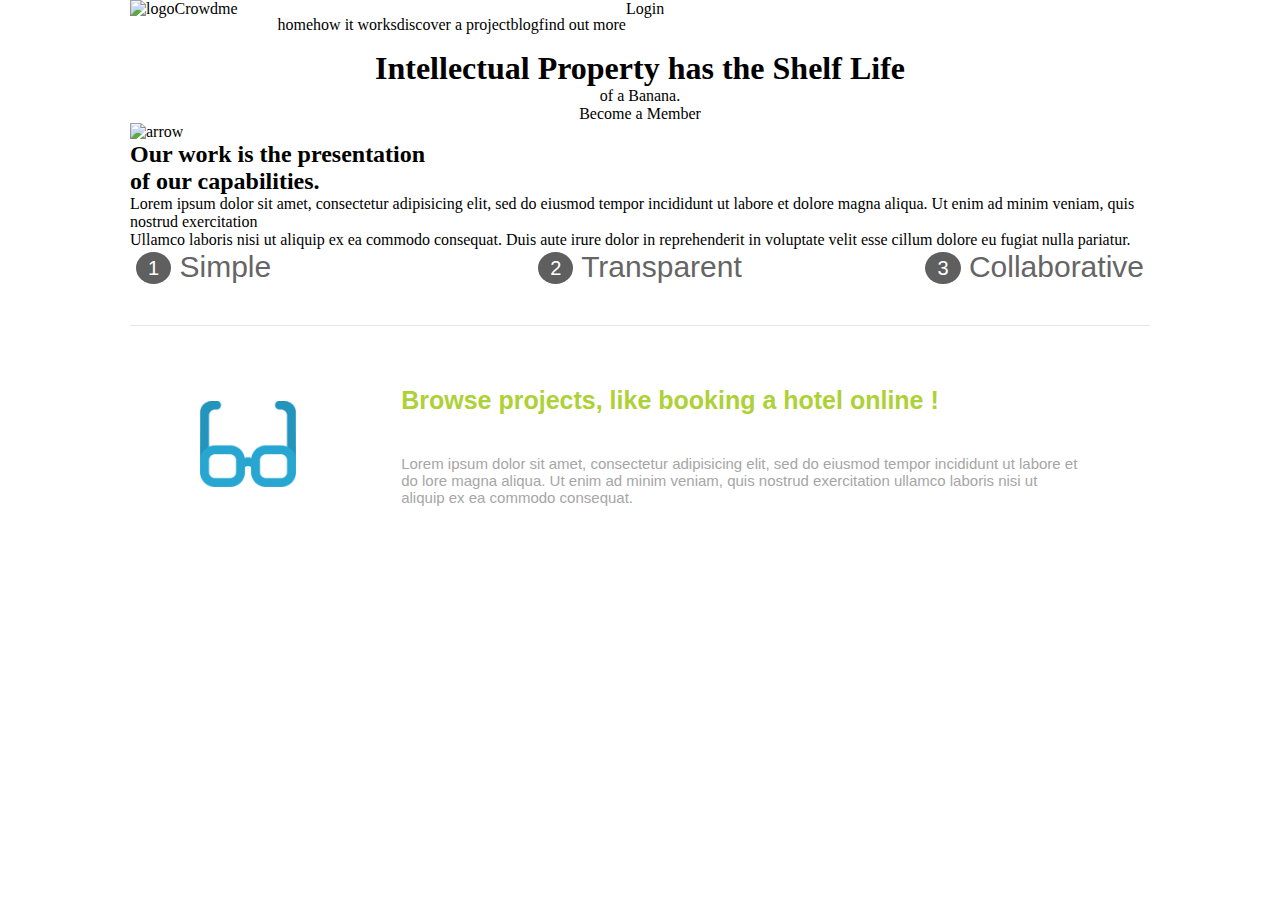
==== index.html @ 407e7b4e "1.5 had completed layout description section" ====
<!DOCTYPE html>
<html lang="en">
<head>
    <meta charset="UTF-8">
    <meta http-equiv="X-UA-Compatible" content="IE=edge">
    <meta name="viewport" content="width=device-width, initial-scale=1.0">
    <link rel="stylesheet" href="./style/style.css">
    <title>Icrowdme</title>
</head>
<body>
    <header>
        <div class="container">
            <div class="flex header_position">
                
                <div class="logo flex">
                    <img src="./img/header/logo.png" alt="logo">
                    <p>Crowdme</p>
                </div>
                <div class="flex secondbar_position">
                    <nav class="nav_position">
                        <ul class="flex">
                            <li><a href="#">home</a></li>
                            <li><a href="#">how it works</a></li>
                            <li><a href="#">discover a project</a></li>
                            <li><a href="#">blog</a></li>
                            <li><a href="#">find out more</a></li>
                        </ul>
                    </nav>
                    <div class="link">
                        <a href="#">Login</a>
                    </div>
                </div>
            </div>
        </div>
    </header>
    <main>
        <div class="container">
            <div class="title flex column align-items-center">
                <h1>Intellectual Property has the Shelf Life </h1>
                <p>of a Banana.</p>
                <a href="#">Become a Member</a>
            </div>
        </div>
    </main>
    <div class="description">
        <div class="container">
            <div class="description__logo"><img src="./img/description/arrow.png" alt="arrow"></div>
            <h2>Our work is the presentation <br>
                of our capabilities.</h2>
            <p>Lorem ipsum dolor sit amet, consectetur adipisicing elit, sed do eiusmod tempor incididunt ut labore et dolore magna aliqua. Ut enim ad minim veniam, quis nostrud exercitation </p>
            <p>Ullamco laboris nisi ut aliquip ex ea commodo consequat. Duis aute irure dolor in reprehenderit in voluptate velit esse cillum dolore eu fugiat nulla pariatur. </p>
        </div> 
    </div>
    <div class="slider">
        <div class="container flex space_around">
            <div class="slider__div">
                <div class="slider__title">           
                    <div>
                        <button class="button pos1">
                            Simple
                        </button>
                    </div>
                </div>
            </div>
            <div class="slider__div">
                <div class="slider__title">
                    <div>
                        <button class="button pos2">
                            Transparent
                        </button>
                    </div>
                </div>
            </div>
            <div class="slider__div">
                <div class="slider__title">
                    <div>
                        <button class="button pos3">
                            Collaborative
                        </button>
                    </div>
                </div>
            </div>
        </div>
        <div class="container__small">
            <div class="slider__content flex align-items-center">
                <div class="slider__content__image">
                    <img src="./img/slide/glasses.png" alt="glasses">
                </div>
                <div class="slider__content__desc">
                    <h3>
                        Browse projects, like booking a hotel online !
                    </h3>
                    <p>
                        Lorem ipsum dolor sit amet, consectetur adipisicing elit, sed do eiusmod tempor incididunt ut labore et do lore magna aliqua. Ut enim ad minim veniam, quis nostrud exercitation ullamco laboris nisi ut aliquip ex ea commodo consequat.
                    </p>
                </div>
            </div>
        </div>
    </div>
</body>
</html>
---- style/style.css ----
@import url(./all/all.css) all;
@import url(./fonts/fonts.css) all;
@import url(./header/header.css) all;
@import url(./main/main.css) all;
@import url(./description/description.css) all;
@import url(./slider/slider.css) all;
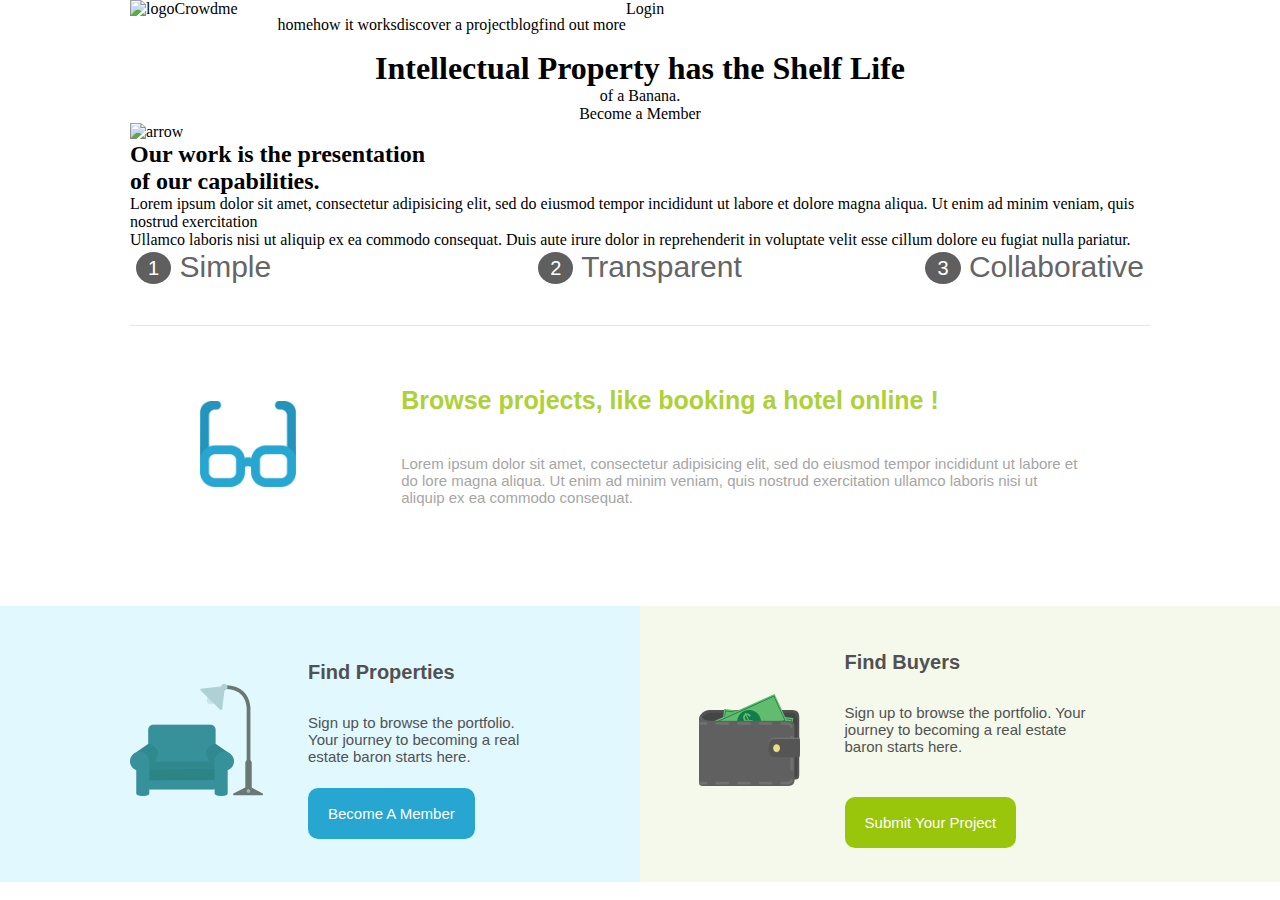
==== commit b58b20a9: "1.6 had completed layout deal section" ====
--- a/index.html
+++ b/index.html
@@ -97,5 +97,31 @@
             </div>
         </div>
     </div>
+    <div class="deal">
+        <div class="container flex">
+            <div class="deal__main deal__main__first flex align-items-center">
+                <div class="deal__img">
+                    <img src="./img/deal/chair.png" alt="chair">
+                </div>
+                <div class="deal__content">
+                    <h4>Find Properties</h4>
+                    <p>Sign up to browse the portfolio.
+                        Your journey to becoming a real estate baron starts here.</p>
+                    <a href="#">Become A Member</a>
+                </div>
+            </div>
+            <div class="deal__main deal__main__second flex align-items-center">
+                <div class="deal__img">
+                    <img src="./img/deal/wallet.png" alt="wallet">
+                </div>
+                <div class="deal__content">
+                    <h4>Find Buyers</h4>
+                    <p>Sign up to browse the portfolio.
+                        Your journey to becoming a real estate baron starts here.</p>
+                    <a href="#">Submit Your Project</a>
+                </div>
+            </div>
+        </div>
+    </div>
 </body>
 </html>--- a/style/style.css
+++ b/style/style.css
@@ -3,4 +3,5 @@
 @import url(./header/header.css) all;
 @import url(./main/main.css) all;
 @import url(./description/description.css) all;
-@import url(./slider/slider.css) all;+@import url(./slider/slider.css) all;
+@import url(./deal/deal.css) all;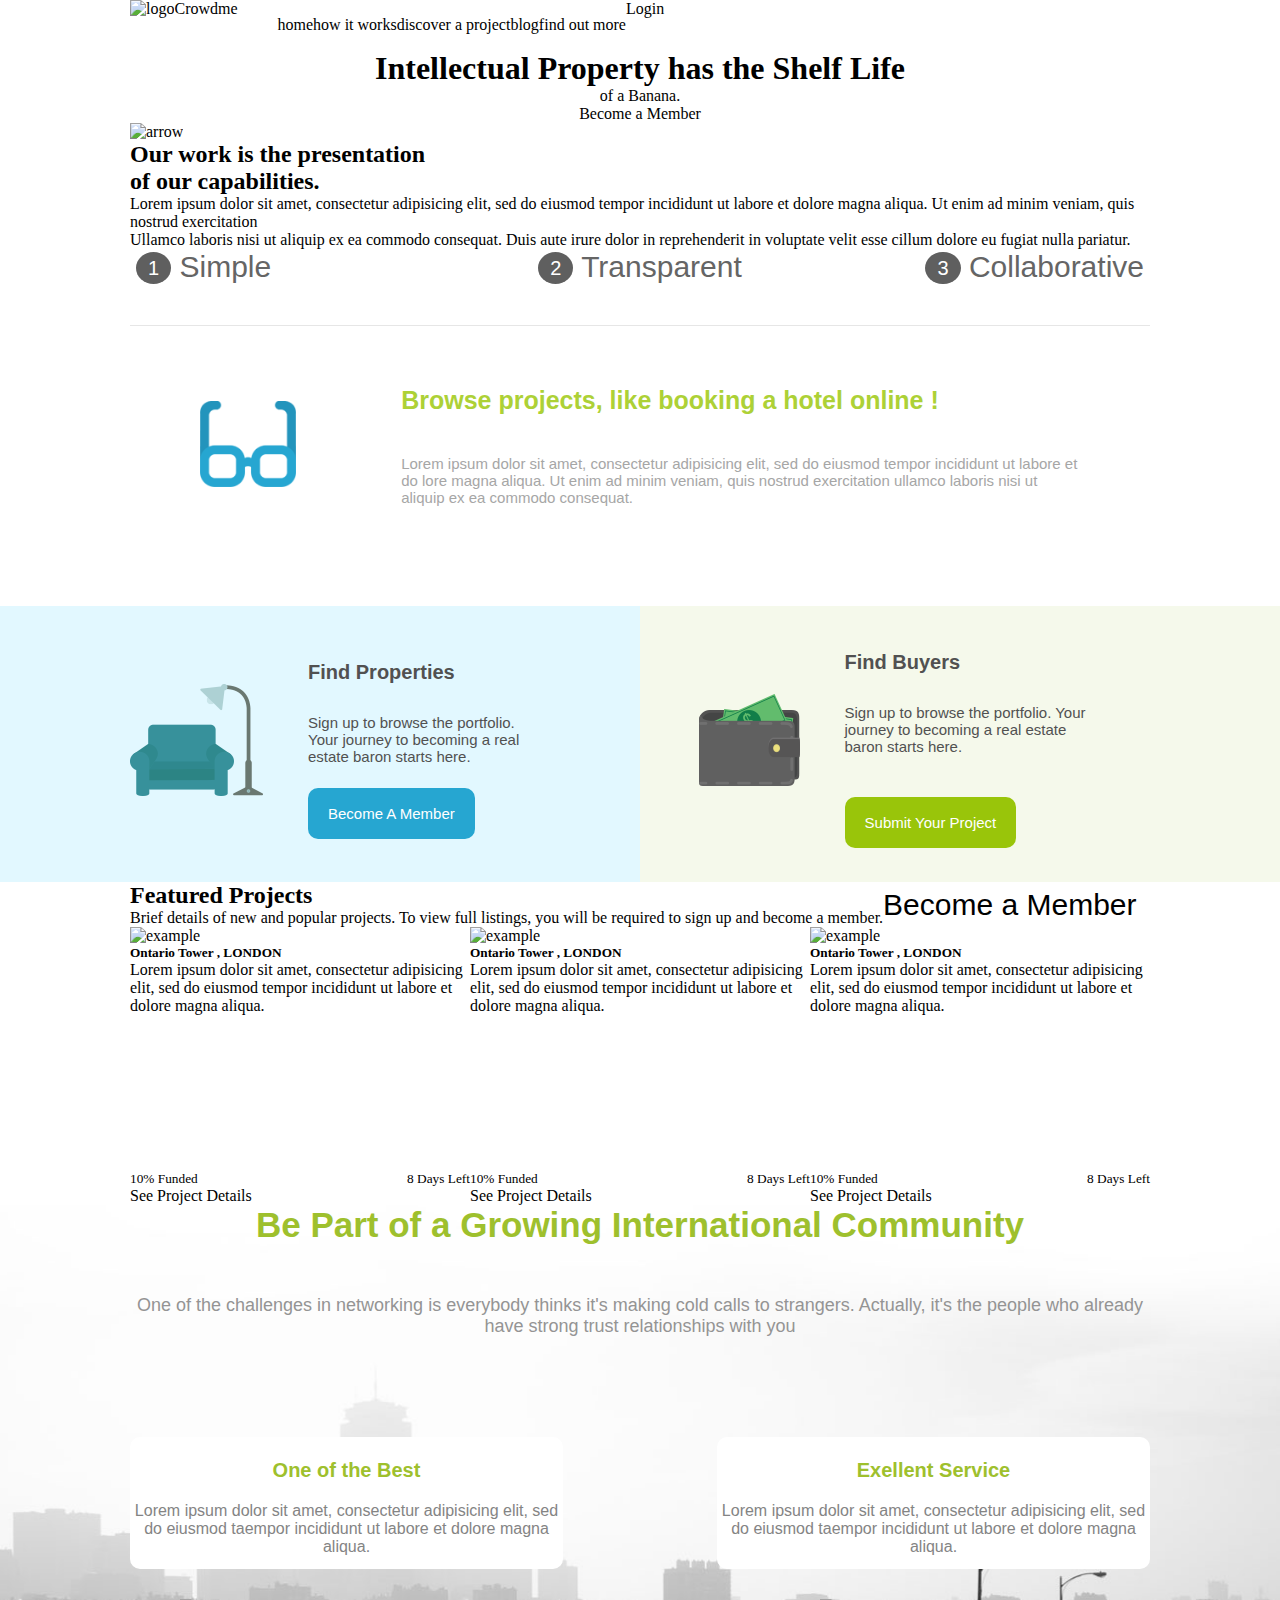
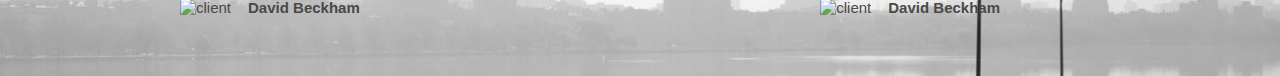
==== commit 180d9c17: "1.8 had completed layout feedback section" ====
--- a/index.html
+++ b/index.html
@@ -123,5 +123,185 @@
             </div>
         </div>
     </div>
+    <div class="portfolio">
+        <div class="container">
+            <div class="porfolio__title flex align-items-center">
+                <div>
+                    <h2>
+                        Featured Projects
+                    </h2>
+                    <p>
+                        Brief details of new and popular projects. To view full listings, you will be required to
+                        sign up and become a member.
+                    </p>
+                </div>
+                <div class="button">
+                    <a href="#">
+                        Become a Member
+                    </a>
+                </div>
+            </div>
+            <div class="portfolio__blocks flex">
+                <div class="portfolio__block">
+                        <div class="potfolio__img">
+                            <img src="./img/portfolio/example1.jpg" alt="example">
+                        </div>
+                    <div class="portfolio__container">
+                        <div class="porfolio__text">
+                            <h5>
+                                Ontario Tower , LONDON
+                            </h5>
+                            <p>
+                                Lorem ipsum dolor sit amet, consectetur adipisicing elit, sed do eiusmod tempor incididunt ut labore et dolore magna aliqua.
+                            </p>
+                        </div>
+                        <div class="portfolio__canvas">
+                            <canvas id="first_canvas">
+                                Your browser is not supported. U mad bro.
+                            </canvas>
+                        </div>
+                        <div class="porfolio__textSmall flex space_between">
+                            <div>
+                                <small>
+                                    10% Funded
+                                </small>  
+                            </div>
+                            <div>
+                                <small>
+                                    8 Days Left
+                                </small>
+                            </div>
+                        </div>
+                        <div class="potfolio__link">
+                            <a href="#">
+                                See Project Details
+                            </a>
+                        </div>
+                    </div>
+                </div>
+                <div class="portfolio__block">
+                        <div class="potfolio__img">
+                            <img src="./img/portfolio/example2.jpg" alt="example">
+                        </div>
+                    <div class="portfolio__container">
+                        <div class="porfolio__text">
+                            <h5>
+                                Ontario Tower , LONDON
+                            </h5>
+                            <p>
+                                Lorem ipsum dolor sit amet, consectetur adipisicing elit, sed do eiusmod tempor incididunt ut labore et dolore magna aliqua.
+                            </p>
+                        </div>
+                        <div class="portfolio__canvas">
+                            <canvas id="second_canvas">
+                                Your browser is not supported. U mad bro.
+                            </canvas>
+                        </div>
+                        <div class="porfolio__textSmall flex space_between">
+                            <div>
+                                <small>
+                                    10% Funded
+                                </small>  
+                            </div>
+                            <div>
+                                <small>
+                                    8 Days Left
+                                </small>
+                            </div>
+                        </div>
+                        <div class="potfolio__link">
+                            <a href="#">
+                                See Project Details
+                            </a>
+                        </div>
+                    </div>
+                </div>
+                <div class="portfolio__block">
+                        <div class="potfolio__img">
+                            <img src="./img/portfolio/example3.jpg" alt="example">
+                        </div>
+                    <div class="portfolio__container">
+                        <div class="porfolio__text">
+                            <h5>
+                                Ontario Tower , LONDON
+                            </h5>
+                            <p>
+                                Lorem ipsum dolor sit amet, consectetur adipisicing elit, sed do eiusmod tempor incididunt ut labore et dolore magna aliqua.
+                            </p>
+                        </div>
+                        <div class="portfolio__canvas">
+                            <canvas id="third_canvas">
+                                Your browser is not supported. U mad bro.
+                            </canvas>
+                        </div>
+                        <div class="porfolio__textSmall flex space_between">
+                            <div>
+                                <small>
+                                    10% Funded
+                                </small>  
+                            </div>
+                            <div>
+                                <small>
+                                    8 Days Left
+                                </small>
+                            </div>
+                        </div>
+                        <div class="potfolio__link">
+                            <a href="#">
+                                See Project Details
+                            </a>
+                        </div>
+                    </div>
+                </div>
+            </div>
+        </div>
+    </div>
+    <div class="feedback">
+        <div class="container">
+            <div class="feedback__title">
+                <h1>
+                    Be Part of a Growing International Community
+                </h1>
+                <p>
+                    One of the challenges in networking is everybody thinks it's making cold calls to strangers. Actually, it's the people who already have strong trust relationships with you
+                </p>
+            </div>
+            <div>
+                <div class="flex clouds">
+                    <div class="cloud">
+                        <h4>One of the Best </h4>
+                        <p>Lorem ipsum dolor sit amet, consectetur adipisicing elit, sed do eiusmod taempor incididunt ut labore et dolore magna aliqua.</p>
+                    </div>
+                    <div class="cloud">
+                        <h4>Exellent Service </h4>
+                        <p>Lorem ipsum dolor sit amet, consectetur adipisicing elit, sed do eiusmod taempor incididunt ut labore et dolore magna aliqua.</p>
+                    </div>
+                </div>
+                <div class="flex space_between">
+                    <div class="feedback__author flex align-items-center">
+                        <div>
+                            <img src="./img/feedback/client1.png" alt="client">
+                        </div>
+                        <div>
+                            <h4>
+                                David Beckham
+                            </h4>
+                        </div>
+                    </div>
+                    <div class="feedback__author flex align-items-center">
+                        <div>
+                            <img src="./img/feedback/client2.png" alt="client">
+                        </div>
+                        <div>
+                            <h4>
+                                David Beckham
+                            </h4>
+                        </div>
+                    </div>
+                </div>
+            </div>
+        </div>
+    </div>
+    <script src="./js/canvas/canvas.js"></script>
 </body>
 </html>--- a/style/style.css
+++ b/style/style.css
@@ -4,4 +4,6 @@
 @import url(./main/main.css) all;
 @import url(./description/description.css) all;
 @import url(./slider/slider.css) all;
-@import url(./deal/deal.css) all;+@import url(./deal/deal.css) all;
+@import url(./portfolio/portfolio.css) all;
+@import url(./feedback/feedback.css) all;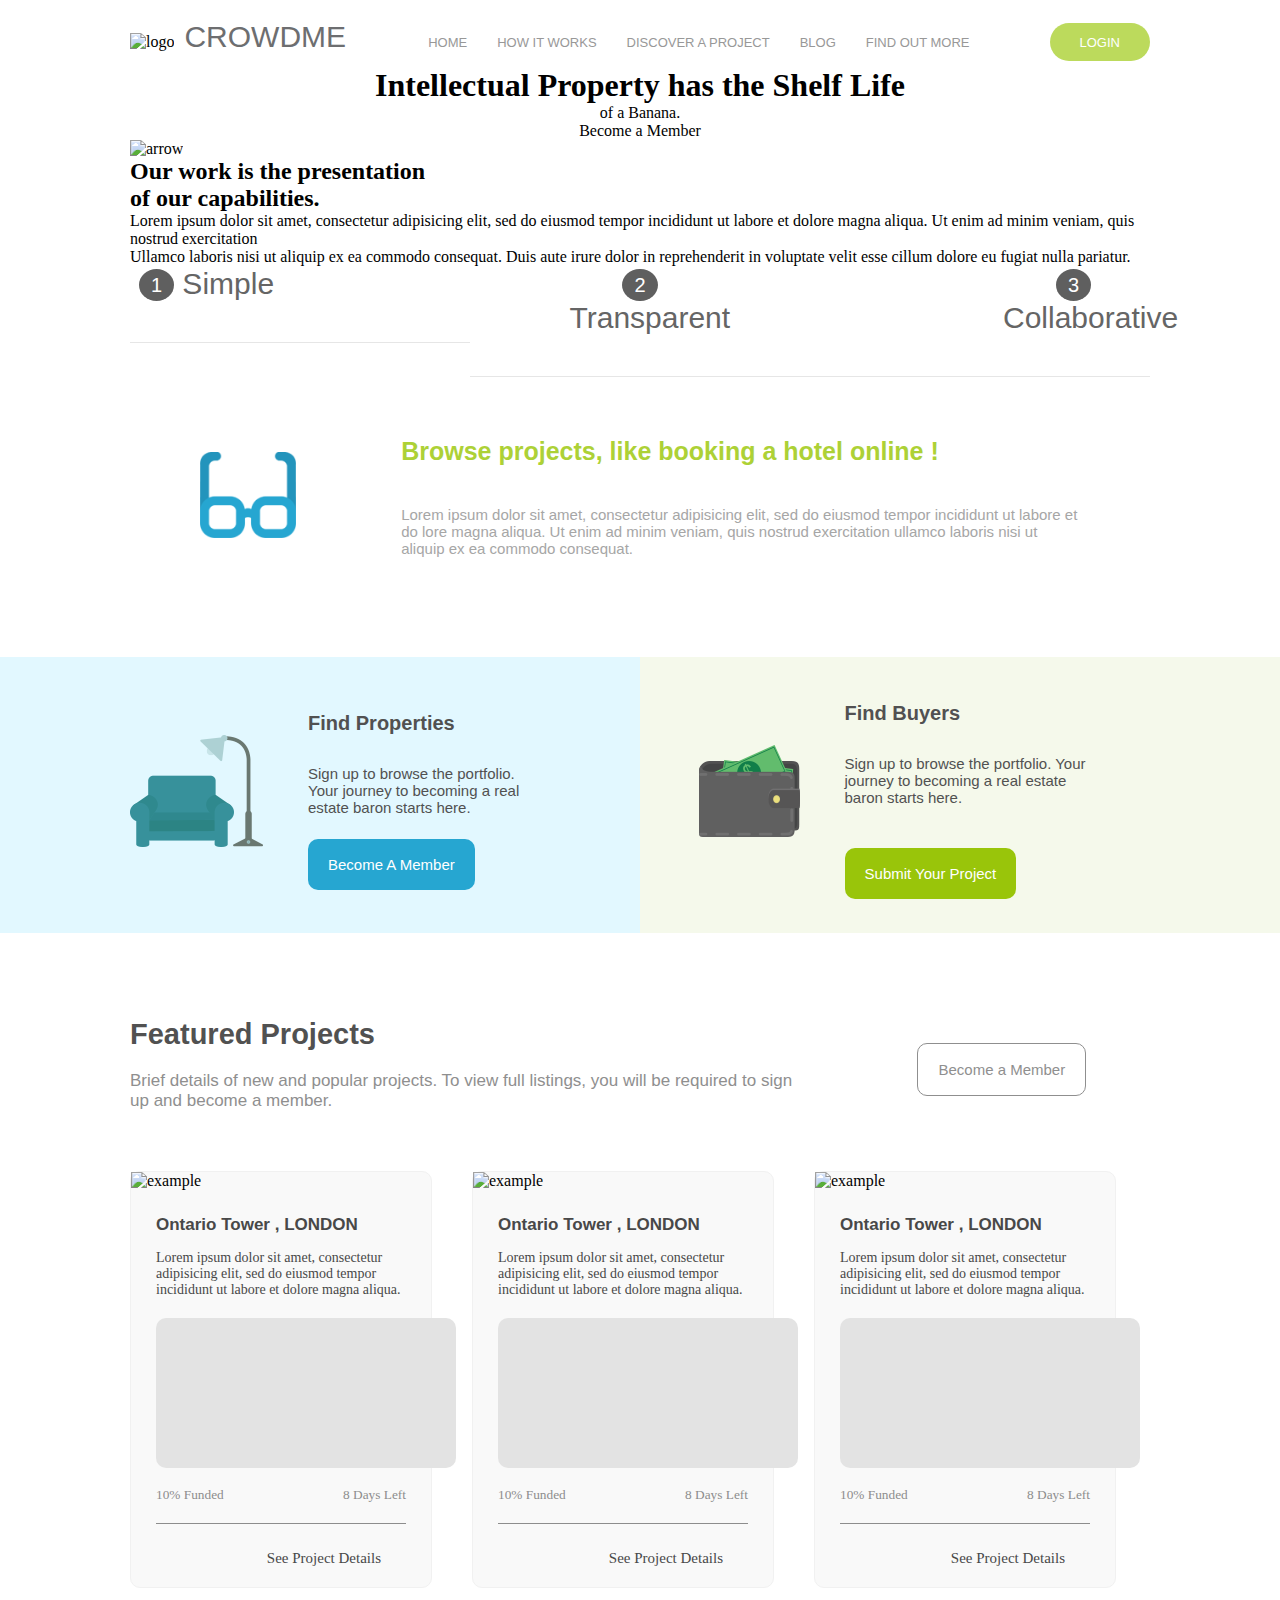
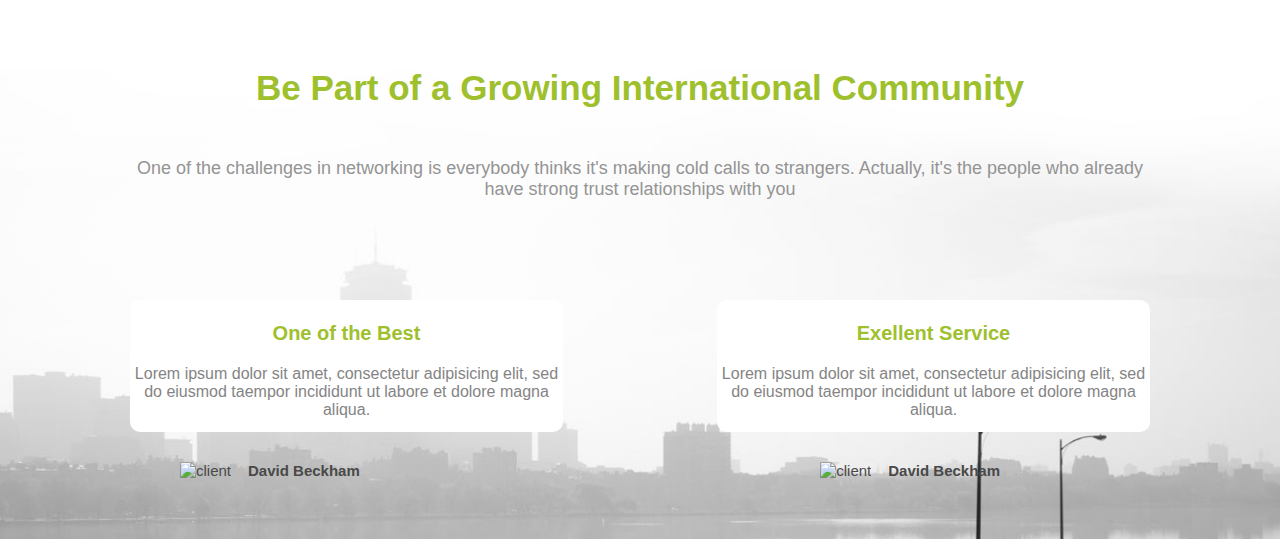
==== commit e044499d: "1.9 had completed layout feedback section" ====
--- a/index.html
+++ b/index.html
@@ -4,6 +4,7 @@
     <meta charset="UTF-8">
     <meta http-equiv="X-UA-Compatible" content="IE=edge">
     <meta name="viewport" content="width=device-width, initial-scale=1.0">
+    <link type="image/x-icon" href="./img/favicon/favicon.ico" rel="shortcut icon">
     <link rel="stylesheet" href="./style/style.css">
     <title>Icrowdme</title>
 </head>
@@ -17,6 +18,11 @@
                     <p>Crowdme</p>
                 </div>
                 <div class="flex secondbar_position">
+                    <div class="header_burger">
+                        <a href="#" class="header_burget_btn">
+                            <span></span>
+                        </a>
+                    </div>
                     <nav class="nav_position">
                         <ul class="flex">
                             <li><a href="#">home</a></li>
@@ -52,7 +58,7 @@
         </div> 
     </div>
     <div class="slider">
-        <div class="container flex space_around">
+        <div class="container flex space_around slider_transpod">
             <div class="slider__div">
                 <div class="slider__title">           
                     <div>
@@ -266,7 +272,7 @@
                     One of the challenges in networking is everybody thinks it's making cold calls to strangers. Actually, it's the people who already have strong trust relationships with you
                 </p>
             </div>
-            <div>
+            <div class="feedback_clouds">
                 <div class="flex clouds">
                     <div class="cloud">
                         <h4>One of the Best </h4>
--- a/style/style.css
+++ b/style/style.css
@@ -6,4 +6,6 @@
 @import url(./slider/slider.css) all;
 @import url(./deal/deal.css) all;
 @import url(./portfolio/portfolio.css) all;
-@import url(./feedback/feedback.css) all;+@import url(./feedback/feedback.css) all;
+@import url(./mobile_nav/mobile_nav.css) all;
+@import url(./media/media.css) all;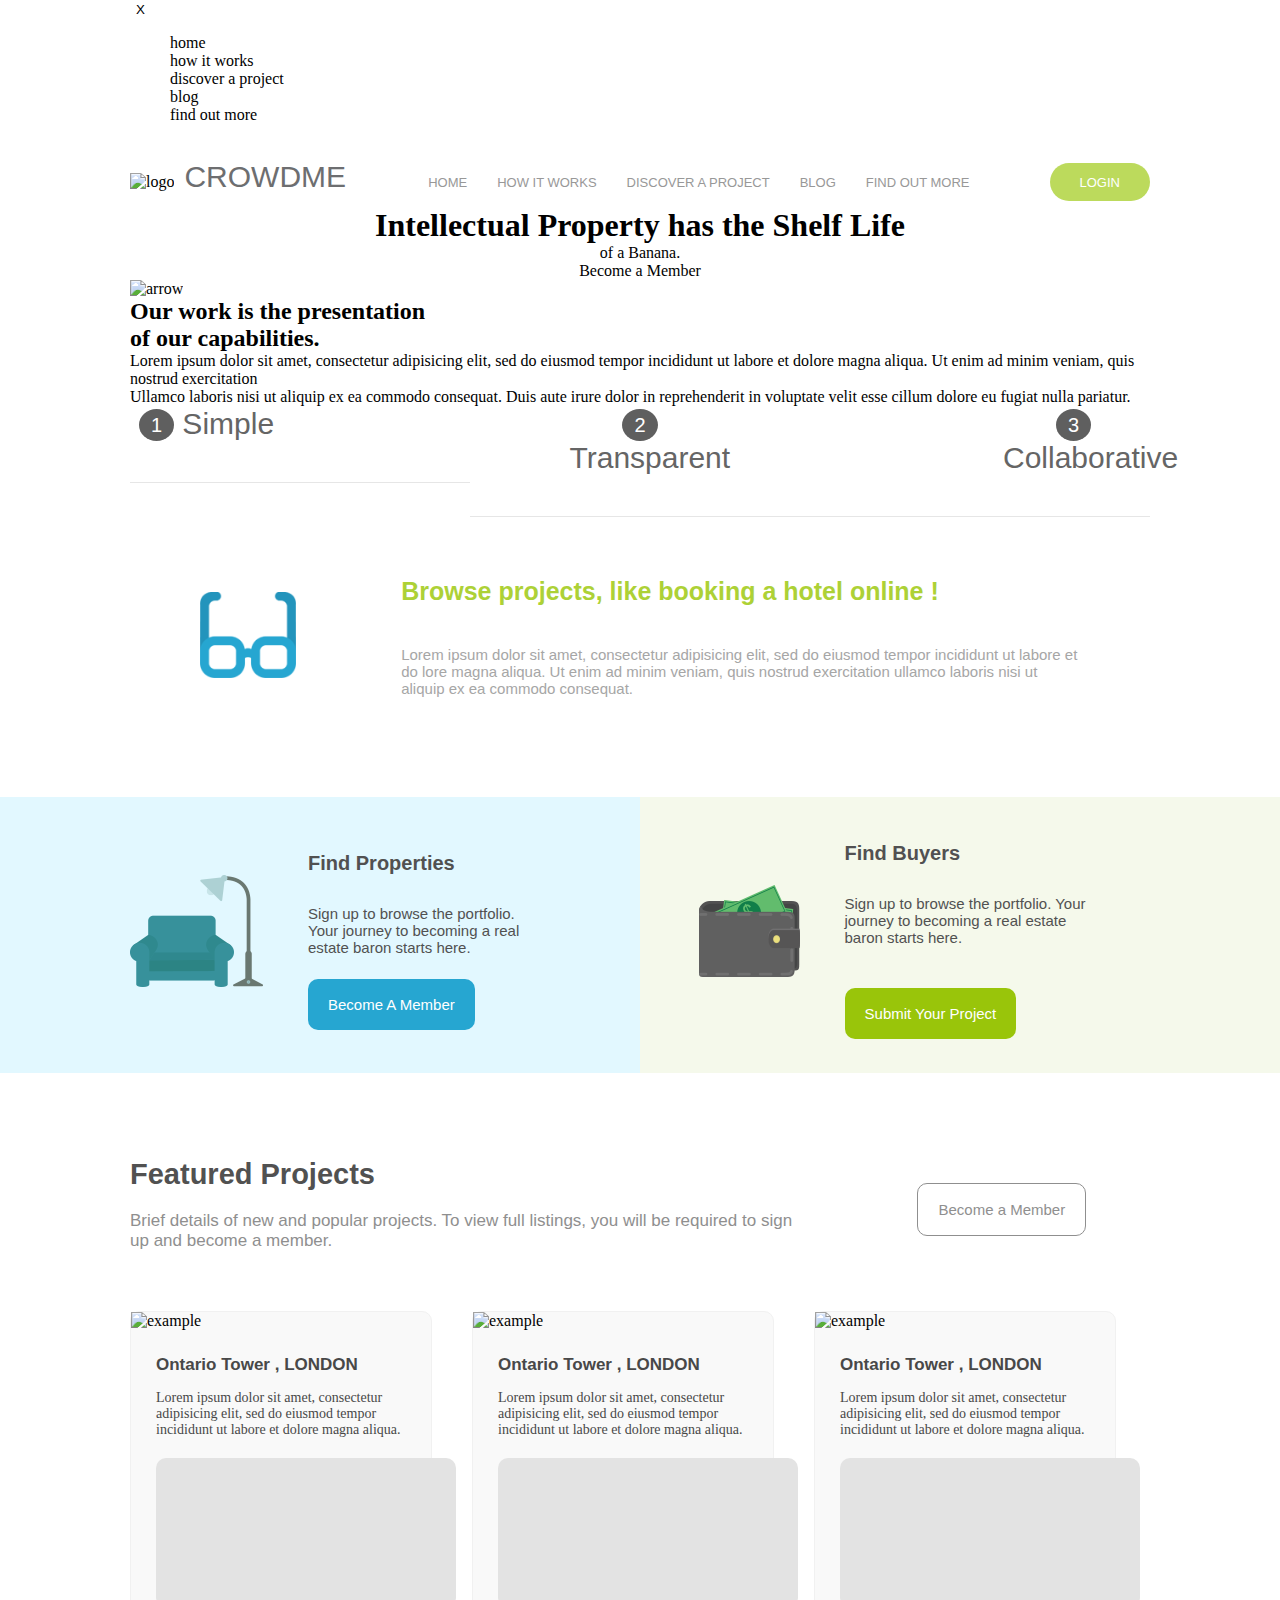
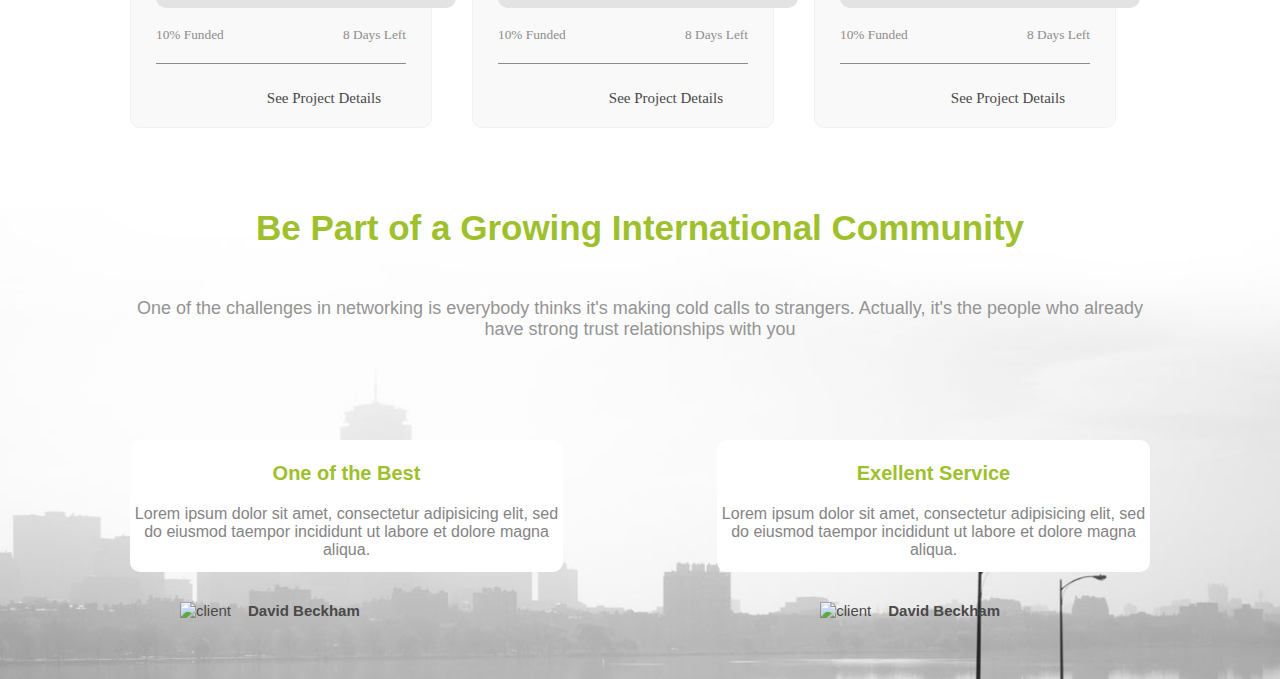
==== commit 094eecec: "2.3 added README.md" ====
--- a/index.html
+++ b/index.html
@@ -1,5 +1,6 @@
 <!DOCTYPE html>
 <html lang="en">
+
 <head>
     <meta charset="UTF-8">
     <meta http-equiv="X-UA-Compatible" content="IE=edge">
@@ -8,11 +9,27 @@
     <link rel="stylesheet" href="./style/style.css">
     <title>Icrowdme</title>
 </head>
+
 <body>
+    <section class="nav_mobile">
+        <div class="container">
+            <div class="cros">
+                <button>X</button>
+            </div>
+            <nav class="nav-mobile">
+                <ul class="flex column">
+                    <li><a href="#">home</a></li>
+                    <li><a href="./description.html">how it works</a></li>
+                    <li><a href="./portfolio.html">discover a project</a></li>
+                    <li><a href="./feedback.html">blog</a></li>
+                    <li><a href="./more.html">find out more</a></li>
+                </ul>
+            </nav>
+        </div>
+    </section>
     <header>
         <div class="container">
             <div class="flex header_position">
-                
                 <div class="logo flex">
                     <img src="./img/header/logo.png" alt="logo">
                     <p>Crowdme</p>
@@ -26,10 +43,10 @@
                     <nav class="nav_position">
                         <ul class="flex">
                             <li><a href="#">home</a></li>
-                            <li><a href="#">how it works</a></li>
-                            <li><a href="#">discover a project</a></li>
-                            <li><a href="#">blog</a></li>
-                            <li><a href="#">find out more</a></li>
+                            <li><a href="./description.html">how it works</a></li>
+                            <li><a href="./portfolio.html">discover a project</a></li>
+                            <li><a href="./feedback.html">blog</a></li>
+                            <li><a href="./more.html">find out more</a></li>
                         </ul>
                     </nav>
                     <div class="link">
@@ -53,14 +70,16 @@
             <div class="description__logo"><img src="./img/description/arrow.png" alt="arrow"></div>
             <h2>Our work is the presentation <br>
                 of our capabilities.</h2>
-            <p>Lorem ipsum dolor sit amet, consectetur adipisicing elit, sed do eiusmod tempor incididunt ut labore et dolore magna aliqua. Ut enim ad minim veniam, quis nostrud exercitation </p>
-            <p>Ullamco laboris nisi ut aliquip ex ea commodo consequat. Duis aute irure dolor in reprehenderit in voluptate velit esse cillum dolore eu fugiat nulla pariatur. </p>
-        </div> 
+            <p>Lorem ipsum dolor sit amet, consectetur adipisicing elit, sed do eiusmod tempor incididunt ut labore et
+                dolore magna aliqua. Ut enim ad minim veniam, quis nostrud exercitation </p>
+            <p>Ullamco laboris nisi ut aliquip ex ea commodo consequat. Duis aute irure dolor in reprehenderit in
+                voluptate velit esse cillum dolore eu fugiat nulla pariatur. </p>
+        </div>
     </div>
     <div class="slider">
         <div class="container flex space_around slider_transpod">
             <div class="slider__div">
-                <div class="slider__title">           
+                <div class="slider__title">
                     <div>
                         <button class="button pos1">
                             Simple
@@ -97,7 +116,9 @@
                         Browse projects, like booking a hotel online !
                     </h3>
                     <p>
-                        Lorem ipsum dolor sit amet, consectetur adipisicing elit, sed do eiusmod tempor incididunt ut labore et do lore magna aliqua. Ut enim ad minim veniam, quis nostrud exercitation ullamco laboris nisi ut aliquip ex ea commodo consequat.
+                        Lorem ipsum dolor sit amet, consectetur adipisicing elit, sed do eiusmod tempor incididunt ut
+                        labore et do lore magna aliqua. Ut enim ad minim veniam, quis nostrud exercitation ullamco
+                        laboris nisi ut aliquip ex ea commodo consequat.
                     </p>
                 </div>
             </div>
@@ -149,16 +170,17 @@
             </div>
             <div class="portfolio__blocks flex">
                 <div class="portfolio__block">
-                        <div class="potfolio__img">
-                            <img src="./img/portfolio/example1.jpg" alt="example">
-                        </div>
+                    <div class="potfolio__img">
+                        <img src="./img/portfolio/example1.jpg" alt="example">
+                    </div>
                     <div class="portfolio__container">
                         <div class="porfolio__text">
                             <h5>
                                 Ontario Tower , LONDON
                             </h5>
                             <p>
-                                Lorem ipsum dolor sit amet, consectetur adipisicing elit, sed do eiusmod tempor incididunt ut labore et dolore magna aliqua.
+                                Lorem ipsum dolor sit amet, consectetur adipisicing elit, sed do eiusmod tempor
+                                incididunt ut labore et dolore magna aliqua.
                             </p>
                         </div>
                         <div class="portfolio__canvas">
@@ -170,7 +192,7 @@
                             <div>
                                 <small>
                                     10% Funded
-                                </small>  
+                                </small>
                             </div>
                             <div>
                                 <small>
@@ -186,16 +208,17 @@
                     </div>
                 </div>
                 <div class="portfolio__block">
-                        <div class="potfolio__img">
-                            <img src="./img/portfolio/example2.jpg" alt="example">
-                        </div>
+                    <div class="potfolio__img">
+                        <img src="./img/portfolio/example2.jpg" alt="example">
+                    </div>
                     <div class="portfolio__container">
                         <div class="porfolio__text">
                             <h5>
                                 Ontario Tower , LONDON
                             </h5>
                             <p>
-                                Lorem ipsum dolor sit amet, consectetur adipisicing elit, sed do eiusmod tempor incididunt ut labore et dolore magna aliqua.
+                                Lorem ipsum dolor sit amet, consectetur adipisicing elit, sed do eiusmod tempor
+                                incididunt ut labore et dolore magna aliqua.
                             </p>
                         </div>
                         <div class="portfolio__canvas">
@@ -207,7 +230,7 @@
                             <div>
                                 <small>
                                     10% Funded
-                                </small>  
+                                </small>
                             </div>
                             <div>
                                 <small>
@@ -223,16 +246,17 @@
                     </div>
                 </div>
                 <div class="portfolio__block">
-                        <div class="potfolio__img">
-                            <img src="./img/portfolio/example3.jpg" alt="example">
-                        </div>
+                    <div class="potfolio__img">
+                        <img src="./img/portfolio/example3.jpg" alt="example">
+                    </div>
                     <div class="portfolio__container">
                         <div class="porfolio__text">
                             <h5>
                                 Ontario Tower , LONDON
                             </h5>
                             <p>
-                                Lorem ipsum dolor sit amet, consectetur adipisicing elit, sed do eiusmod tempor incididunt ut labore et dolore magna aliqua.
+                                Lorem ipsum dolor sit amet, consectetur adipisicing elit, sed do eiusmod tempor
+                                incididunt ut labore et dolore magna aliqua.
                             </p>
                         </div>
                         <div class="portfolio__canvas">
@@ -244,7 +268,7 @@
                             <div>
                                 <small>
                                     10% Funded
-                                </small>  
+                                </small>
                             </div>
                             <div>
                                 <small>
@@ -269,18 +293,21 @@
                     Be Part of a Growing International Community
                 </h1>
                 <p>
-                    One of the challenges in networking is everybody thinks it's making cold calls to strangers. Actually, it's the people who already have strong trust relationships with you
+                    One of the challenges in networking is everybody thinks it's making cold calls to strangers.
+                    Actually, it's the people who already have strong trust relationships with you
                 </p>
             </div>
             <div class="feedback_clouds">
                 <div class="flex clouds">
                     <div class="cloud">
                         <h4>One of the Best </h4>
-                        <p>Lorem ipsum dolor sit amet, consectetur adipisicing elit, sed do eiusmod taempor incididunt ut labore et dolore magna aliqua.</p>
+                        <p>Lorem ipsum dolor sit amet, consectetur adipisicing elit, sed do eiusmod taempor incididunt
+                            ut labore et dolore magna aliqua.</p>
                     </div>
                     <div class="cloud">
                         <h4>Exellent Service </h4>
-                        <p>Lorem ipsum dolor sit amet, consectetur adipisicing elit, sed do eiusmod taempor incididunt ut labore et dolore magna aliqua.</p>
+                        <p>Lorem ipsum dolor sit amet, consectetur adipisicing elit, sed do eiusmod taempor incididunt
+                            ut labore et dolore magna aliqua.</p>
                     </div>
                 </div>
                 <div class="flex space_between">
@@ -309,5 +336,7 @@
         </div>
     </div>
     <script src="./js/canvas/canvas.js"></script>
+    <script type="module" src="./js/main.js"></script>
 </body>
+
 </html>